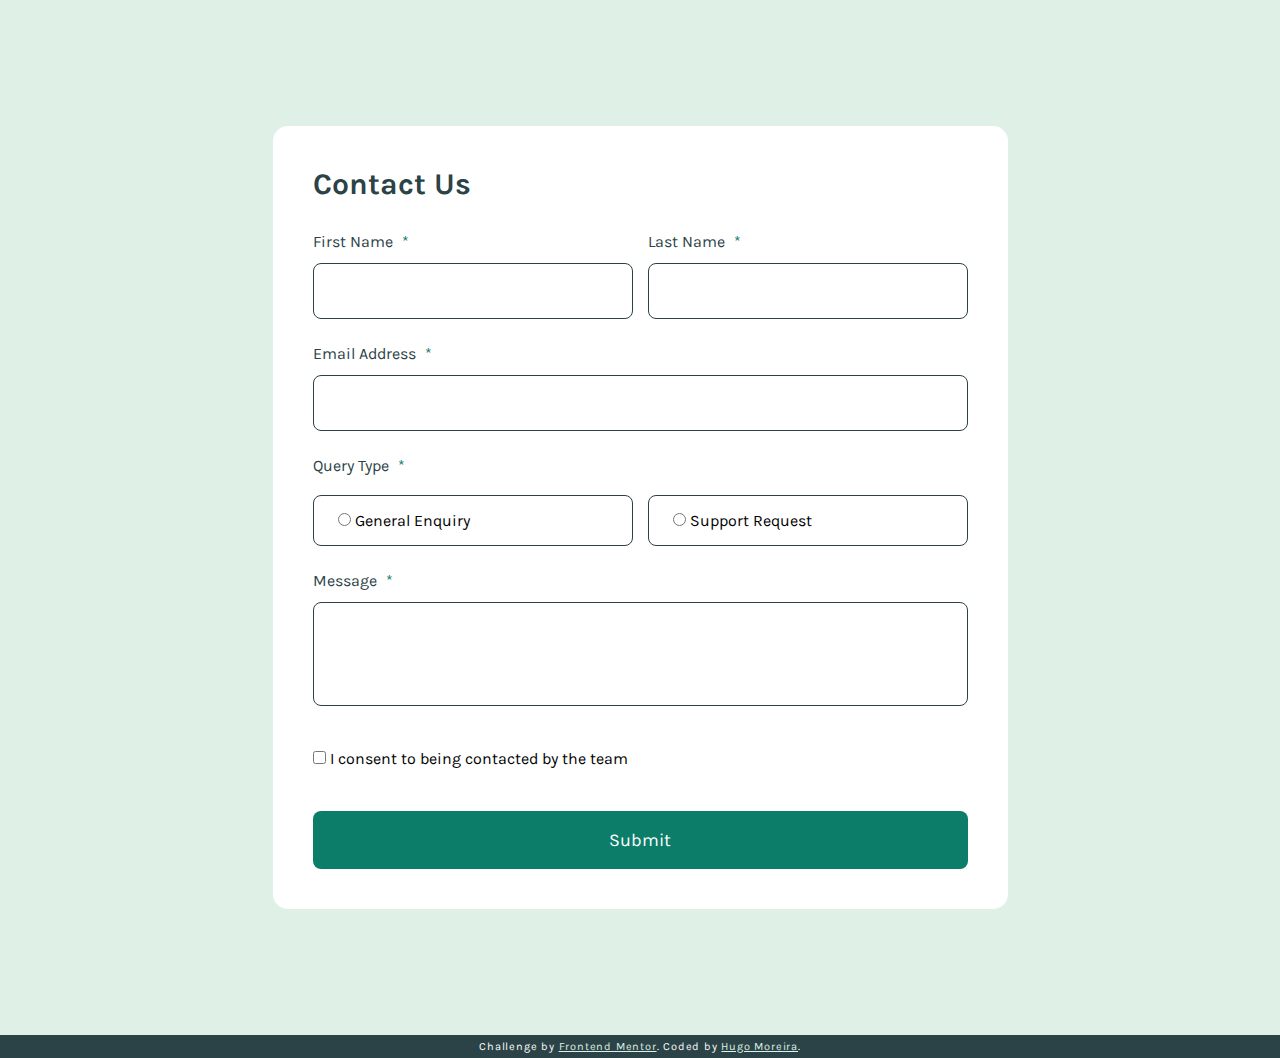
==== contact-form-main/index.html @ 0f76ef7c "Estilizando versão desktop" ====
<!DOCTYPE html>
<html lang="en">

<head>
  <meta charset="UTF-8">
  <meta name="viewport" content="width=device-width, initial-scale=1.0">

  <link rel="icon" type="image/png" sizes="32x32" href="./assets/images/favicon-32x32.png">

  <title>Frontend Mentor | Contact form</title>

  <link rel="stylesheet" href="./assets/css/reset.css">
  <link rel="stylesheet" href="./assets/css/variables.css">
  <link rel="stylesheet" href="./assets/css/style.css">
</head>

<body>
  <main> <!-- usar position: relative -->
    <section class="form-container">
      <h1 class="title-contact">Contact Us</h1>
      <form id="form-contact" action="#" method="post" autocomplete="on">
        <div class="name-inputs"> <!-- aplicar display: flex c/ flex-direction: row no desktop; column no mobile -->
          <div class="first-name-container">
            <label class="label" for="first-name">First Name <span class="asterisk">*</span></label>
            <!-- aplicar display: block nos labels-->
            <input type="text" name="first-name" id="first-name">
            <p class="require-msg">This field is required</p>
          </div>
          <div class="last-name-container">
            <label class="label" for="last-name">Last Name <span class="asterisk">*</span></label>
            <input type="text" name="last-name" id="last-name">
            <p class="require-msg">This field is required</p>
          </div>
        </div>

        <label class="label" for="email-user">Email Address <span class="asterisk">*</span></label>
        <input type="email" name="email-user" id="email-user">
        <p class="valid-msg">Please enter a valid email address</p>
        <p class="require-msg">This field is required</p>

        <div class="query-radio">
          <label class="label">Query Type <span class="asterisk">*</span></label>
          <div class="radio-container">
            <label class="custom-radio">
              <input type="radio" name="query-type" id="general-enquiry">
              <span class="radio-icon"></span>
              General Enquiry
            </label>
            <label class="custom-radio">
              <input type="radio" name="query-type" id="support-request">
              <span class="radio-icon"></span>
              Support Request
            </label>
          </div>
          <p class="query-msg">Please select a query type</p>
        </div>

        <label class="label" for="message-user">Message <span class="asterisk">*</span></label>
        <textarea name="message-user" id="message-user" rows="3"></textarea>
        <p class="require-msg-textarea">This field is required</p>

        <div class="checkbox-container">
          <label class="custom-checkbox">
            <input type="checkbox" name="consent-user" id="consent-user">
            <span class="checkbox-icon"></span>
            I consent to being contacted by the team
          </label>
          <p class="consent-msg">To submit this form, please consent to being contacted</p>
        </div>

        <button class="btn-submit" type="submit">Submit</button>
      </form>
    </section>

    <div class="success-send">
      <h2 class="title-success">
        <img src="./assets/images/icon-success-check.svg" alt="">
        Message Sent!
      </h2>
      <p class="thanks-msg">Thanks for completing the form. We'll be in touch soon!</p>
    </div>

  </main>

  <footer>
    <div class="attribution">
      Challenge by <a href="https://www.frontendmentor.io?ref=challenge" target="_blank">Frontend Mentor</a>.
      Coded by <a href="https://github.com/Hugo-Moreira91" target="_blank">Hugo Moreira</a>.
    </div>
  </footer>
</body>

</html>
---- contact-form-main/assets/css/variables.css ----
:root{
    --bg-body-color: hsl(148, 38%, 91%);
    --bg-form-color: hsl(0, 0%, 100%);
    --box-shadow-color: hsl(186, 15%, 59%);
    --active-color: hsl(169, 82%, 27%);
    --error-color: hsl(0, 66%, 54%);
    --text-color: hsl(187, 24%, 22%);
    --btn-hover-color: hsl(171, 83%, 14%);
}
---- contact-form-main/assets/css/style.css ----
@font-face {
    font-family: "KarlaRegular";
    src: url(../fonts/static/Karla-Regular.ttf) format("truetype");
    font-weight: 400;
    font-style: normal;
}

@font-face {
    font-family: "KarlaBold";
    src: url(../fonts/static/Karla-Bold.ttf) format("truetype");
    font-weight: 700;
    font-style: normal;
}

body{
    font-family: "KarlaRegular";
    font-size: 1.6rem;
    background-color: var(--bg-body-color);
}

main{
    display: flex;
    align-items: center;
    justify-content: center;
    min-height: 115vh;
    position: relative;
}

.form-container{
    width: 735px;
    padding: 40px;
    border-radius: 15px;
    background-color: var(--bg-form-color);
}

.title-contact{
    font-family: "KarlaBold";
    font-size: 3rem;
    margin-bottom: 30px;
    color: var(--text-color);
}

.name-inputs{
    display: flex;
    justify-content: space-between;
}

.label{
    display: block;
    margin-bottom: 12px;
    color: var(--text-color);
}

.asterisk{
    margin-left: 5px;
    color: var(--active-color);
}

input[type="text"], input[type="email"]{
    font-family: "KarlaRegular";
    font-size: 1.6rem;
    line-height: 24px;
    padding: 15px 24px;
    margin-bottom: 25px;
    border-radius: 8px;
    border: 1px solid var(--text-color);
}

input[type="text"]{
    width: 320px;
}

input[type="email"]{
    width: 100%;
}

.query-radio{
    margin-bottom: 25px;
}

.query-radio .label{
    margin-bottom: 20px;
}

.radio-container{
    display: flex;
    justify-content: space-between;
    margin-bottom: 18px;
}

.custom-radio{
    width: 320px;
    padding: 15px 24px;
    border-radius: 8px;
    border: 1px solid var(--text-color);
}

textarea{
    width: 100%;
    resize: none;
    font-family: "KarlaRegular";
    font-size: 1.6rem;
    line-height: 24px;
    padding: 15px 24px;
    margin-bottom: 6px;
    border-radius: 8px;
    border: 1px solid var(--text-color);
}

.checkbox-container{
    margin-top: 33px;
}

.custom-checkbox{
    display: block;
    margin-bottom: 13px;
}

.require-msg-textarea{
    display: none;
    margin-bottom: 45px;
    color: var(--error-color);
}

.require-msg, .valid-msg, .query-msg{
    display: none;
    margin-bottom: 28px;
    color: var(--error-color);
}

.consent-msg{
    display: none;
    margin-bottom: 13px;
    color: var(--error-color);
}

.btn-submit{
    font-family: "KarlaRegular";
    font-size: 1.8rem;
    width: 100%;
    padding: 18px 0;
    margin-top: 30px;
    border: none;
    border-radius: 8px;
    background-color: var(--active-color);
    color: var(--bg-form-color);
    cursor: pointer;
    transition: .4s ease-in-out;
}

.btn-submit:hover{
    background-color: var(--btn-hover-color);
}

.success-send{
    display: none;
    position: absolute;
    top: 3%;
    left: 50%;
    transform: translate(-50%, -3%);
    width: 450px;
    padding: 25px 24px;
    border-radius: 10px;
    background-color: var(--text-color);
}

.title-success{
    display: flex;
    align-items: center;
    gap: 12px;
    font-family: "KarlaBold";
    font-size: 1.6rem;
    letter-spacing: 1.1px;
    margin-bottom: 15px;
    color: var(--bg-form-color);
}

.thanks-msg{
    font-family: "KarlaRegular";
    font-size: 1.6rem;
    color: var(--bg-body-color);
}

footer{
    text-align: center;
    padding: 5px 0;
    background-color: var(--text-color);
    color: var(--bg-form-color);
}

.attribution{ 
    font-size: 1.1rem; 
    letter-spacing: .8px;
}

.attribution a{ 
    color: var(--bg-body-color); 
}

.attribution a:hover{
    text-decoration: none;
}

/* Falta criar as classes de visível para as mensagens em caso de erro/campo vazio; foco dos inputs; e os radio e checkbox */
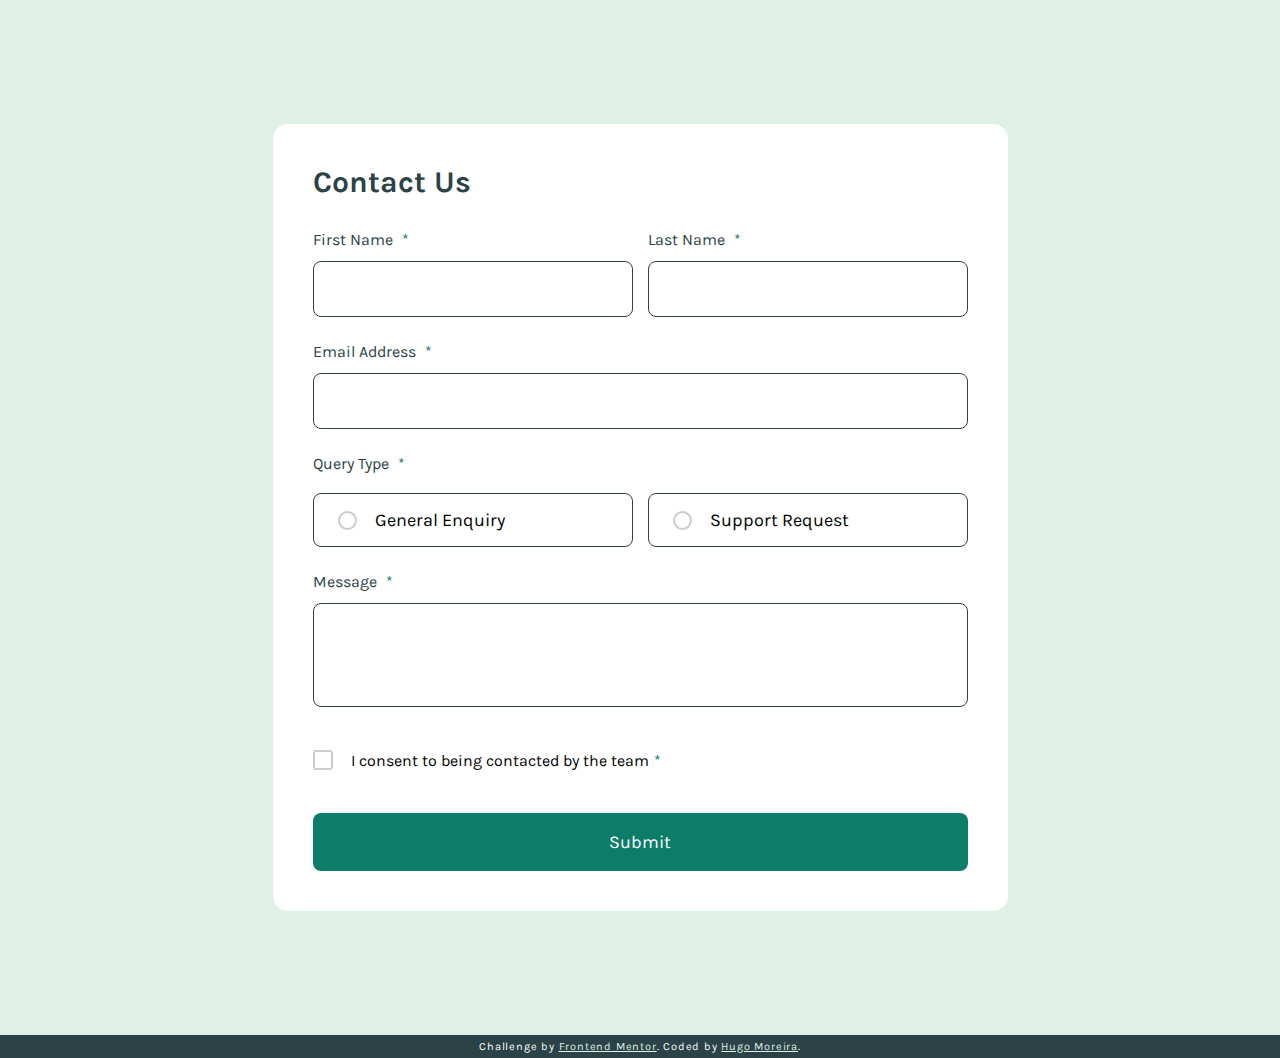
==== commit 49fd6b4a: "Estilizando inputs radio e checkbox" ====
--- a/contact-form-main/index.html
+++ b/contact-form-main/index.html
@@ -63,7 +63,7 @@
           <label class="custom-checkbox">
             <input type="checkbox" name="consent-user" id="consent-user">
             <span class="checkbox-icon"></span>
-            I consent to being contacted by the team
+            I consent to being contacted by the team <span class="asterisk">*</span>
           </label>
           <p class="consent-msg">To submit this form, please consent to being contacted</p>
         </div>
--- a/contact-form-main/assets/css/style.css
+++ b/contact-form-main/assets/css/style.css
@@ -12,13 +12,13 @@
     font-style: normal;
 }
 
-body{
+body {
     font-family: "KarlaRegular";
     font-size: 1.6rem;
     background-color: var(--bg-body-color);
 }
 
-main{
+main {
     display: flex;
     align-items: center;
     justify-content: center;
@@ -26,37 +26,38 @@
     position: relative;
 }
 
-.form-container{
+.form-container {
     width: 735px;
     padding: 40px;
     border-radius: 15px;
     background-color: var(--bg-form-color);
 }
 
-.title-contact{
+.title-contact {
     font-family: "KarlaBold";
     font-size: 3rem;
     margin-bottom: 30px;
     color: var(--text-color);
 }
 
-.name-inputs{
+.name-inputs {
     display: flex;
     justify-content: space-between;
 }
 
-.label{
+.label {
     display: block;
     margin-bottom: 12px;
     color: var(--text-color);
 }
 
-.asterisk{
+.asterisk {
     margin-left: 5px;
     color: var(--active-color);
 }
 
-input[type="text"], input[type="email"]{
+input[type="text"],
+input[type="email"] {
     font-family: "KarlaRegular";
     font-size: 1.6rem;
     line-height: 24px;
@@ -64,38 +65,71 @@
     margin-bottom: 25px;
     border-radius: 8px;
     border: 1px solid var(--text-color);
-}
-
-input[type="text"]{
+    cursor: pointer;
+}
+
+input[type="text"] {
     width: 320px;
 }
 
-input[type="email"]{
+input[type="email"] {
     width: 100%;
 }
 
-.query-radio{
+.query-radio {
     margin-bottom: 25px;
 }
 
-.query-radio .label{
+.query-radio .label {
     margin-bottom: 20px;
 }
 
-.radio-container{
+.radio-container {
     display: flex;
     justify-content: space-between;
     margin-bottom: 18px;
 }
 
-.custom-radio{
+.custom-radio {
+    display: flex;
+    align-items: center;
+    font-size: 1.8rem;
     width: 320px;
     padding: 15px 24px;
     border-radius: 8px;
     border: 1px solid var(--text-color);
-}
-
-textarea{
+    cursor: pointer;
+}
+
+.custom-radio input[type="radio"] {
+    display: none;
+}
+
+.custom-radio .radio-icon {
+    width: 19px;
+    height: 19px;
+    margin-right: 18px;
+    border: 2px solid hsl(0, 0%, 80%);
+    border-radius: 50%;
+    position: relative;
+}
+
+.custom-radio .radio-icon::after {
+    content: '';
+    width: 20px;
+    height: 20px;
+    border-radius: 50%;
+    position: absolute;
+    top: 50%;
+    left: 50%;
+    transform: translate(-50%, -50%);
+}
+
+.custom-radio input[type="radio"]:checked + .radio-icon::after {
+    background: url(../images/icon-radio-selected.svg) no-repeat center center / contain;
+}
+
+textarea {
     width: 100%;
     resize: none;
     font-family: "KarlaRegular";
@@ -105,36 +139,78 @@
     margin-bottom: 6px;
     border-radius: 8px;
     border: 1px solid var(--text-color);
-}
-
-.checkbox-container{
+    cursor: pointer;
+}
+
+input[type="text"]:hover,
+input[type="email"]:hover,
+textarea:hover,
+input[type="text"]:focus,
+input[type="email"]:focus,
+textarea:focus {
+    outline: none;
+    border: 1px solid var(--active-color);
+}
+
+.checkbox-container {
     margin-top: 33px;
 }
 
-.custom-checkbox{
-    display: block;
+.custom-checkbox {
+    display: flex;
+    align-items: center;
     margin-bottom: 13px;
-}
-
-.require-msg-textarea{
+    cursor: pointer;
+}
+
+.custom-checkbox input[type="checkbox"] {
+    display: none;
+}
+
+.custom-checkbox .checkbox-icon {
+    width: 20px;
+    height: 20px;
+    margin-right: 18px;
+    border: 2px solid hsl(0, 0%, 80%);
+    border-radius: 3px;
+    position: relative;
+}
+
+.custom-checkbox .checkbox-icon::after {
+    content: '';
+    width: 20px;
+    height: 20px;
+    position: absolute;
+    top: 50%;
+    left: 50%;
+    transform: translate(-50%, -50%);
+}
+
+.custom-checkbox input[type="checkbox"]:checked + .checkbox-icon::after {
+    background: url(../images/icon-checkbox-check.svg) no-repeat center center / contain;
+}
+
+.require-msg-textarea {
     display: none;
     margin-bottom: 45px;
     color: var(--error-color);
 }
 
-.require-msg, .valid-msg, .query-msg{
+.require-msg,
+.valid-msg,
+.query-msg {
     display: none;
     margin-bottom: 28px;
     color: var(--error-color);
 }
 
-.consent-msg{
+.consent-msg {
     display: none;
     margin-bottom: 13px;
     color: var(--error-color);
 }
 
-.btn-submit{
+.btn-submit {
     font-family: "KarlaRegular";
     font-size: 1.8rem;
     width: 100%;
@@ -148,11 +224,11 @@
     transition: .4s ease-in-out;
 }
 
-.btn-submit:hover{
+.btn-submit:hover {
     background-color: var(--btn-hover-color);
 }
 
-.success-send{
+.success-send {
     display: none;
     position: absolute;
     top: 3%;
@@ -164,7 +240,7 @@
     background-color: var(--text-color);
 }
 
-.title-success{
+.title-success {
     display: flex;
     align-items: center;
     gap: 12px;
@@ -175,29 +251,29 @@
     color: var(--bg-form-color);
 }
 
-.thanks-msg{
+.thanks-msg {
     font-family: "KarlaRegular";
     font-size: 1.6rem;
     color: var(--bg-body-color);
 }
 
-footer{
+footer {
     text-align: center;
     padding: 5px 0;
     background-color: var(--text-color);
     color: var(--bg-form-color);
 }
 
-.attribution{ 
-    font-size: 1.1rem; 
+.attribution {
+    font-size: 1.1rem;
     letter-spacing: .8px;
 }
 
-.attribution a{ 
-    color: var(--bg-body-color); 
-}
-
-.attribution a:hover{
+.attribution a {
+    color: var(--bg-body-color);
+}
+
+.attribution a:hover {
     text-decoration: none;
 }
 
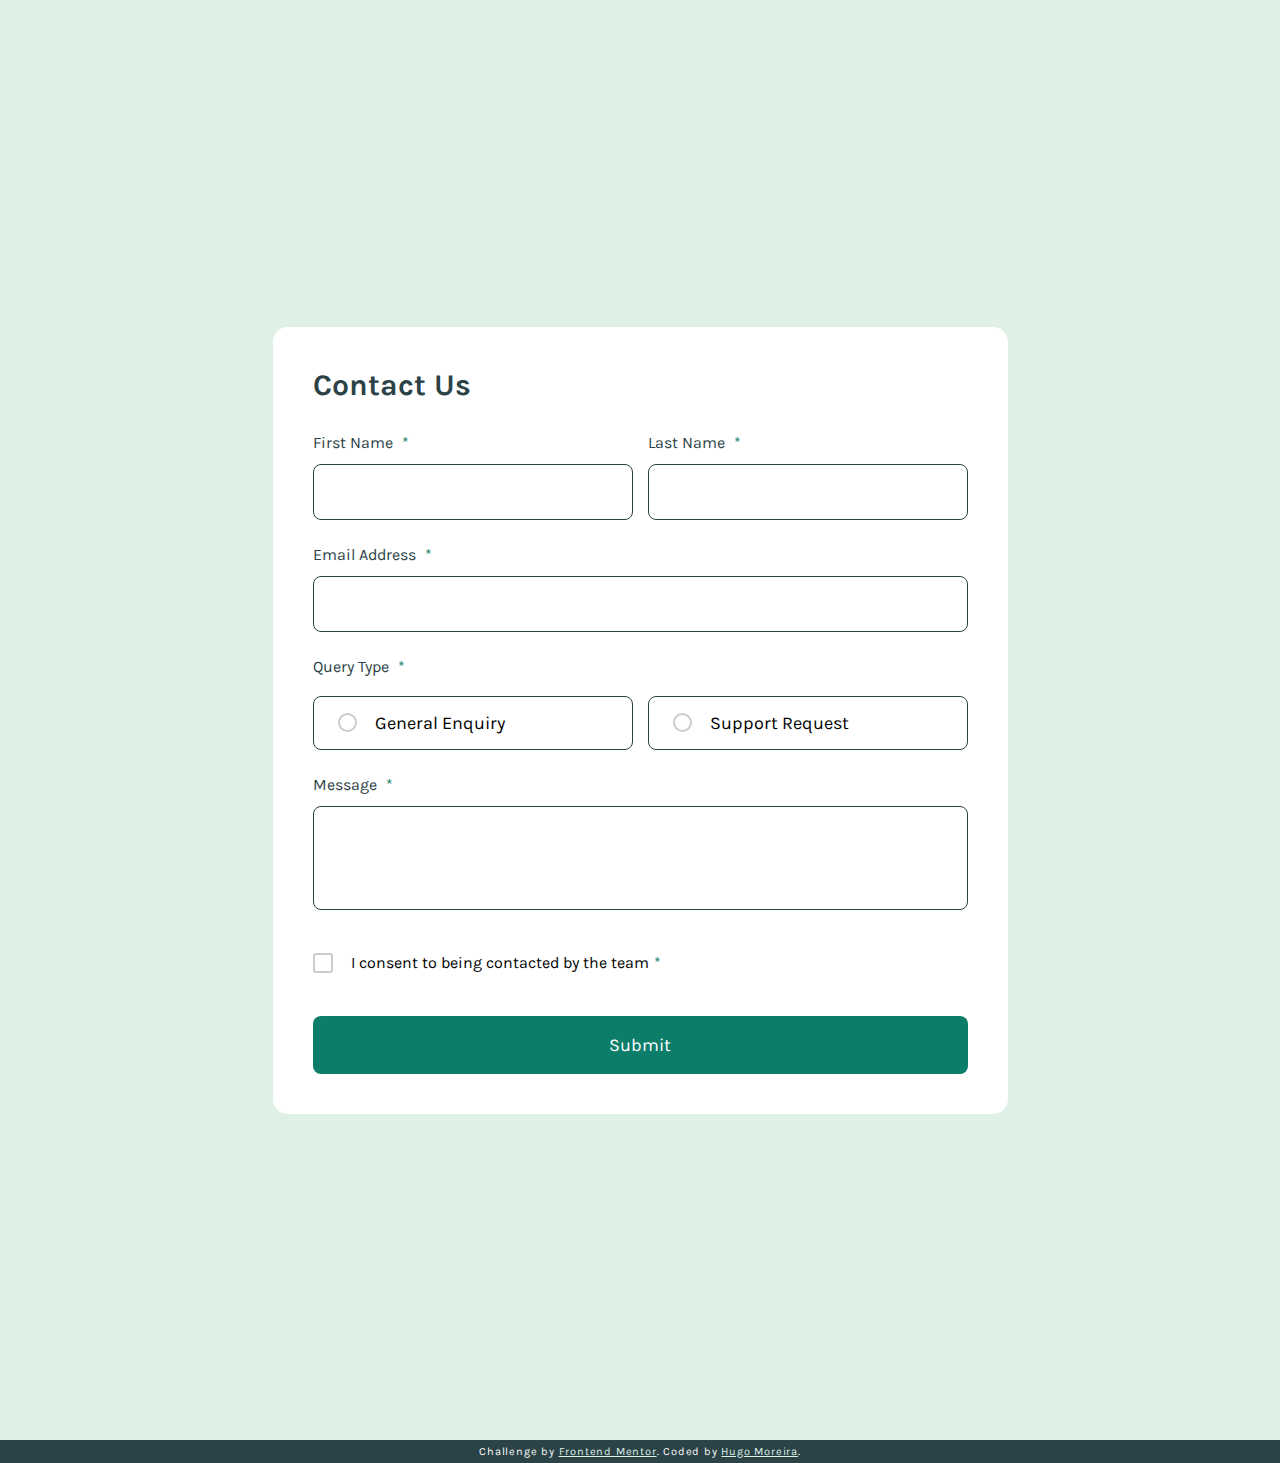
==== commit 6f9899be: "Responsivo e validação do formulário finalizados" ====
--- a/contact-form-main/index.html
+++ b/contact-form-main/index.html
@@ -12,17 +12,17 @@
   <link rel="stylesheet" href="./assets/css/reset.css">
   <link rel="stylesheet" href="./assets/css/variables.css">
   <link rel="stylesheet" href="./assets/css/style.css">
+  <link rel="stylesheet" href="./assets/css/responsive.css">
 </head>
 
 <body>
-  <main> <!-- usar position: relative -->
+  <main>
     <section class="form-container">
       <h1 class="title-contact">Contact Us</h1>
       <form id="form-contact" action="#" method="post" autocomplete="on">
         <div class="name-inputs"> <!-- aplicar display: flex c/ flex-direction: row no desktop; column no mobile -->
           <div class="first-name-container">
             <label class="label" for="first-name">First Name <span class="asterisk">*</span></label>
-            <!-- aplicar display: block nos labels-->
             <input type="text" name="first-name" id="first-name">
             <p class="require-msg">This field is required</p>
           </div>
@@ -74,7 +74,7 @@
 
     <div class="success-send">
       <h2 class="title-success">
-        <img src="./assets/images/icon-success-check.svg" alt="">
+        <img src="./assets/images/icon-success-check.svg" alt="Success icon">
         Message Sent!
       </h2>
       <p class="thanks-msg">Thanks for completing the form. We'll be in touch soon!</p>
@@ -88,6 +88,8 @@
       Coded by <a href="https://github.com/Hugo-Moreira91" target="_blank">Hugo Moreira</a>.
     </div>
   </footer>
+
+  <script src="./assets/js/form-validation.js"></script>
 </body>
 
 </html>--- a/contact-form-main/assets/css/style.css
+++ b/contact-form-main/assets/css/style.css
@@ -230,7 +230,7 @@
 
 .success-send {
     display: none;
-    position: absolute;
+    position: fixed;
     top: 3%;
     left: 50%;
     transform: translate(-50%, -3%);
@@ -277,4 +277,16 @@
     text-decoration: none;
 }
 
-/* Falta criar as classes de visível para as mensagens em caso de erro/campo vazio; foco dos inputs; e os radio e checkbox */+.require-msg.visible,
+.valid-msg.visible,
+.query-msg.visible,
+.require-msg-textarea.visible,
+.consent-msg.visible{
+    display: block;
+}
+
+input[type="text"].error,
+input[type="email"].error,
+textarea.error{
+    border: 1px solid var(--error-color);
+}--- a/contact-form-main/assets/css/responsive.css
+++ b/contact-form-main/assets/css/responsive.css
@@ -0,0 +1,53 @@
+@media(max-width: 1400px){
+    main{
+        min-height: 160vh;
+    }
+}
+
+@media(max-width: 1200px){
+    main{
+        min-height: 100vh;
+    }
+}
+
+@media(max-width: 450px){
+    main{
+        min-height: 140vh;
+    }
+
+    .form-container{
+        width: 92%;
+        padding: 23px;
+    }
+
+    .name-inputs{
+        flex-direction: column;
+    }
+
+    input[type="text"] {
+        width: 100%;
+    }
+
+    .radio-container{
+        flex-direction: column;
+        gap: 18px;
+    }
+
+    .custom-radio{
+        width: 100%;
+    }
+
+    textarea{
+        height: 240px;
+    }
+
+    .success-send{
+        width: 92%;
+    }
+}
+
+@media(max-width: 375px){
+    main{
+        min-height: 173vh;
+    }
+}